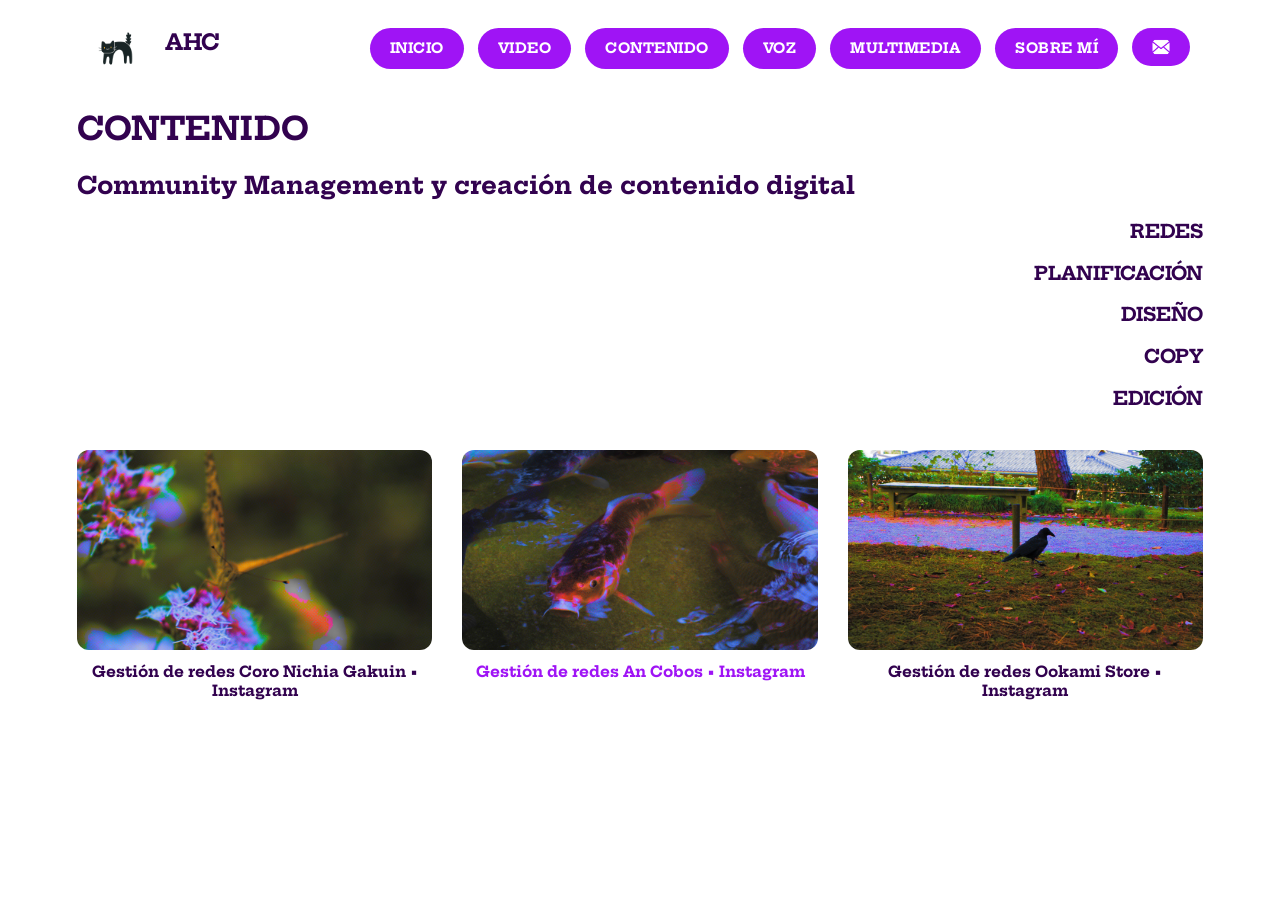
==== pages/contenido.html @ 91acc1ac "cambios en contenido" ====
<!DOCTYPE html>
<html lang="es">

<head>
    <meta charset="UTF-8">
    <meta name="viewport" content="width=device-width, initial-scale=1.0">

    <!-- Fuente -->
    <link rel="preconnect" href="https://fonts.googleapis.com">
    <link rel="preconnect" href="https://fonts.gstatic.com" crossorigin>
    <link href="https://fonts.googleapis.com/css2?family=Hepta+Slab:wght@1..900&display=swap" rel="stylesheet">

    <!-- CSS -->
    <link rel="stylesheet" href="style.css">

    <title>Contenido | AHC</title>
</head>

<body>

    <!-- BOTONES -->
    <header class="header">
        <table class="logo-menu">
            <tr>
                <td>
                    <img src="../image/black.png" alt="gato" class="gatito">
                </td>

                <td>
                    <a href="../index.html" class="boton-atras">AHC
                    </a>
                </td>
            </tr>
        </table>

        <table class="nav-menu">
            <tr>
                <td class="botones">
                    <a href="../index.html">
                        INICIO
                    </a>
                </td>

                <td class="botones">
                    <a href="videos.html">
                        VIDEO
                    </a>
                </td>

                <td class="botones">
                    <a href="contenido.html">CONTENIDO</a>
                </td>

                <td class="botones">
                    <a href="voz.html">
                        VOZ
                    </a>
                </td>

                <td class="botones">
                    <a href="multimedia.html">
                        MULTIMEDIA
                    </a>
                </td>

                <td class="botones">
                    <a href="sobre-mi.html">
                        SOBRE MÍ
                    </a>
                </td>

                <td class="botones">
                    <a href="mailto:cobos.haydee@gmail.com">
                        <img src="../image/email.png" alt="email" class="boton">
                    </a>
                </td>

            </tr>
        </table>
    </header>

    <main>
        <h1>CONTENIDO</h1>
        <h2>Community Management y creación de contenido digital</h2>

        <h3 class="texto-derecha">REDES</h3>
        <h3 class="texto-derecha">PLANIFICACIÓN</h3>
        <h3 class="texto-derecha">DISEÑO</h3>
        <h3 class="texto-derecha">COPY</h3>
        <h3 class="texto-derecha">EDICIÓN</h3>

        <div class="galeria">
            <a href="https://www.instagram.com/coro.nichia.gakuin/" target="_blank" class="tarjeta">
                <img src="../image/pagina-contenido/pagina-contenido-1.webp" alt="Ver video en YouTube">
                <span class="tarjeta-titulo letra-oscura">
                    Gestión de redes
                    Coro Nichia Gakuin • Instagram
                </span>
            </a>

            <a href="https://www.instagram.com/ange.nyaa/" target="_blank" class="tarjeta">
                <img src="../image/pagina-contenido/pagina-contenido-2.webp" alt="Ver video en YouTube">
                <span class="tarjeta-titulo letra-clara">
                    Gestión de redes
                    An Cobos • Instagram
                </span>
            </a>

            <a href="https://www.instagram.com/ookami.storee/" target="_blank" class="tarjeta">
                <img src="../image/pagina-contenido/pagina-contenido-3.webp" alt="Ver video en YouTube">
                <span class="tarjeta-titulo letra-oscura">
                    Gestión de redes
                    Ookami Store • Instagram
                </span>
            </a>
        </div>
    </main>
</body>
---- pages/style.css ----
/* =========================
   VARIABLES
========================= */

:root {
    --color-oscuro: #32024F;
    --color-claro: #9f14f5;
    --transition: 0.2s;
}


/* =========================
   CONFIGURACIÓN GENERAL
========================= */

* {
    font-family: "Hepta Slab", serif;
}

html,
body {
    margin: 0;
    padding: 0;
    overflow-x: hidden;
}

body {
    color: var(--color-oscuro);
}

table {
    width: 100%;
    border-spacing: 5px;
    table-layout: fixed;
}

main {
    display: block;
    padding: 0 6%;
    box-sizing: border-box;
}

td {
    vertical-align: top;
    line-height: 1.5;
    font-size: 15px;
}

.letra-oscura {
    color: var(--color-oscuro);
}

.letra-clara {
    color: var(--color-claro);
}


/* =========================
   PORTADA (INDEX)
========================= */

.portada {
    width: 100%;
    max-width: 100%;
    height: auto;
    display: block;
}

.categorias {
    width: 90%;
    max-width: 1200px;
    margin: 50px auto;
    text-align: center;
}

.categoria {
    min-height: 100px;

    display: flex;
    align-items: center;
    justify-content: center;
    text-align: justify;

    text-decoration: none;

    font-size: 22px;
    font-weight: bold;

    transition: var(--transition);
}

.categoria:hover {
    transform: translateY(-5px);
}


/* =========================
   ENCABEZADO (GATITO + AHC + NAV)
========================= */

.header {
    display: flex;
    align-items: center;
    justify-content: space-between;
    flex-wrap: wrap;
    padding: 0 6%;
    box-sizing: border-box;
}

.logo-menu {
    width: auto;
    table-layout: auto;
    border-spacing: 15px 5px;
    margin: 20px 0 10px 0;
}

.gatito {
    height: 45px;
    width: auto;
    display: block;
    margin: 0;
}

.boton-atras {
    display: inline-block;
    padding-left: 10px;
    font-size: 22px;
    font-weight: bold;
    color: var(--color-oscuro);
    text-decoration: none;
    transition: var(--transition);
}

.boton-atras:hover {
    color: var(--color-claro);
}


/* =========================
   BOTONES DE NAVEGACIÓN
========================= */

.nav-menu {
    width: auto;
    table-layout: auto;
    border-spacing: 12px 5px;
    margin: 20px 0 10px 0;
}

.botones a {
    display: inline-flex;
    align-items: center;
    justify-content: center;
    padding: 10px 20px;
    background-color: var(--color-claro);
    color: #ffffff;
    text-decoration: none;
    border-radius: 30px;
    font-weight: bold;
    font-size: 14px;
    letter-spacing: 0.5px;
    white-space: nowrap;
    transition: var(--transition);
}

.botones a:hover {
    background-color: var(--color-oscuro);
    transform: translateY(-3px);
}

.botones img.boton {
    height: 18px;
    width: 18px;
    filter: brightness(0) invert(1);
}


/* =========================
   GALERÍA DE CADA PÁGINA
========================= */

.galeria {
    display: grid;
    grid-template-columns: repeat(auto-fit, minmax(220px, 1fr));
    gap: 30px;
    margin: 40px 0;
}

.tarjeta {
    display: block;
    text-decoration: none;
    transition: var(--transition);
}

.tarjeta:hover {
    transform: translateY(-5px);
}

.tarjeta img {
    display: block;
    width: 100%;
    height: 200px;
    object-fit: cover;
    border-radius: 12px;
    transition: var(--transition);
}

.tarjeta:hover img {
    opacity: 0.85;
}

.tarjeta-titulo {
    display: block;
    margin-top: 12px;
    font-weight: bold;
    font-size: 15px;
    text-align: center;
}


/* =========================
   SOBRE MÍ (INTRO)
========================= */

.intro-sobre-mi {
    display: flex;
    align-items: center;
    justify-content: space-between;
    gap: 40px;
    flex-wrap: wrap;
}

.texto-sobre-mi {
    flex: 1;
    min-width: 280px;
}

.texto-sobre-mi h2:not(.firma) {
    font-weight: 400;
}

.foto-perfil {
    display: block;
    flex-shrink: 0;
    width: 220px;
    height: 220px;
    object-fit: cover;
    border-radius: 12px;
    margin: 30px 0;
}

.contacto {
    display: flex;
    flex-direction: column;
    gap: 18px;
    max-width: 400px;
    margin: 20px 0 50px;
}

.contacto-item {
    display: flex;
    align-items: center;
    gap: 15px;
    color: var(--color-oscuro);
    text-decoration: none;
    font-weight: bold;
    font-size: 16px;
    transition: var(--transition);
}

.contacto-item img {
    width: 26px;
    height: 26px;
    object-fit: contain;
}

.contacto-item:hover {
    color: var(--color-claro);
    transform: translateX(8px);
}


/* =========================
   UTILIDADES
========================= */

.texto-derecha {
    text-align: right;
    margin-right: auto;
}

.firma {
    font-family: "Caveat", cursive;
    font-weight: 600;
    font-style: italic;
    text-align: center;
    color: var(--color-claro);
}
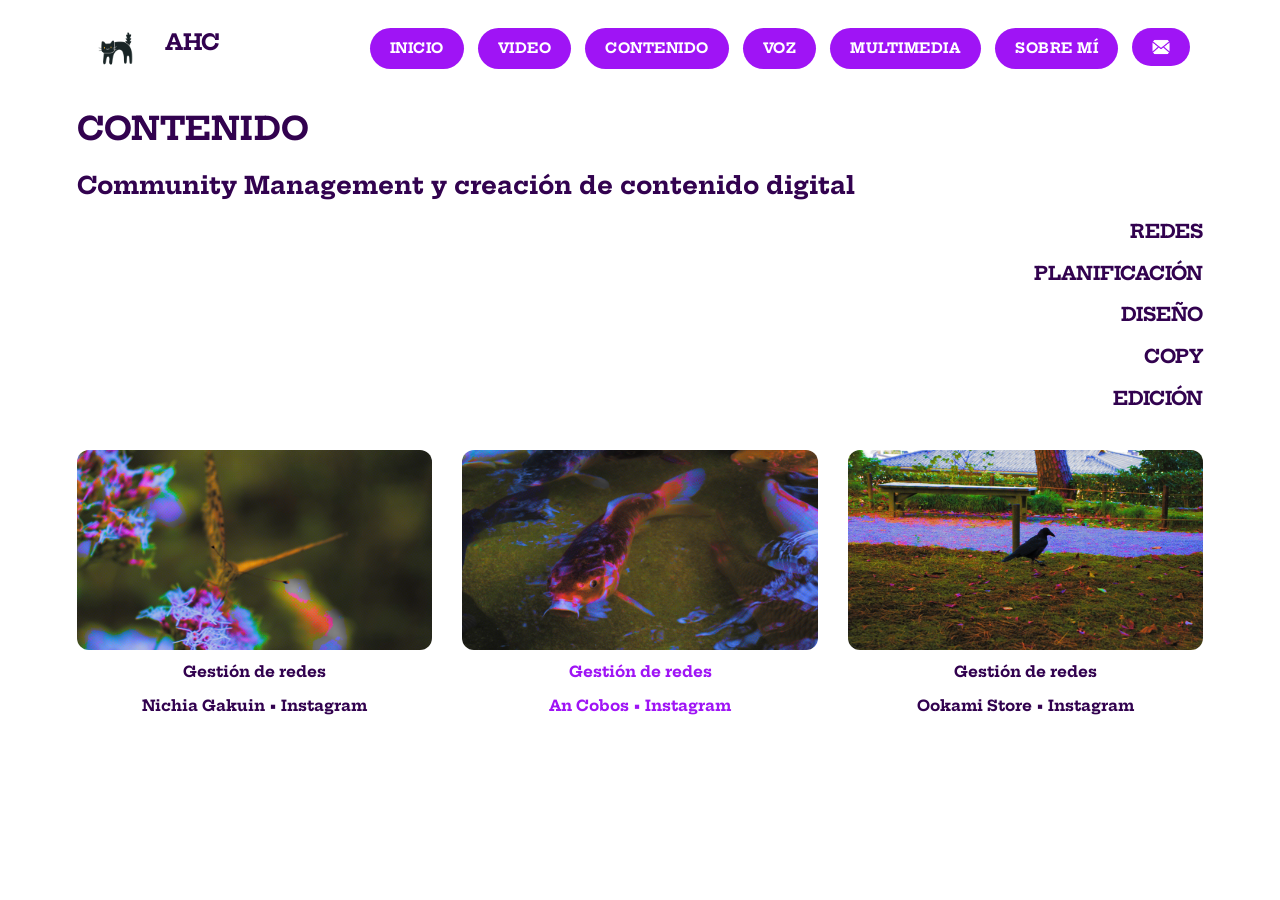
==== commit ad4fbc5a: "cambios" ====
--- a/pages/contenido.html
+++ b/pages/contenido.html
@@ -94,7 +94,7 @@
                 <img src="../image/pagina-contenido/pagina-contenido-1.webp" alt="Ver video en YouTube">
                 <span class="tarjeta-titulo letra-oscura">
                     Gestión de redes
-                    Coro Nichia Gakuin • Instagram
+                    <p>Nichia Gakuin • Instagram</p>
                 </span>
             </a>
 
@@ -102,7 +102,7 @@
                 <img src="../image/pagina-contenido/pagina-contenido-2.webp" alt="Ver video en YouTube">
                 <span class="tarjeta-titulo letra-clara">
                     Gestión de redes
-                    An Cobos • Instagram
+                    <p>An Cobos • Instagram</p>
                 </span>
             </a>
 
@@ -110,7 +110,7 @@
                 <img src="../image/pagina-contenido/pagina-contenido-3.webp" alt="Ver video en YouTube">
                 <span class="tarjeta-titulo letra-oscura">
                     Gestión de redes
-                    Ookami Store • Instagram
+                    <p>Ookami Store • Instagram</p>
                 </span>
             </a>
         </div>
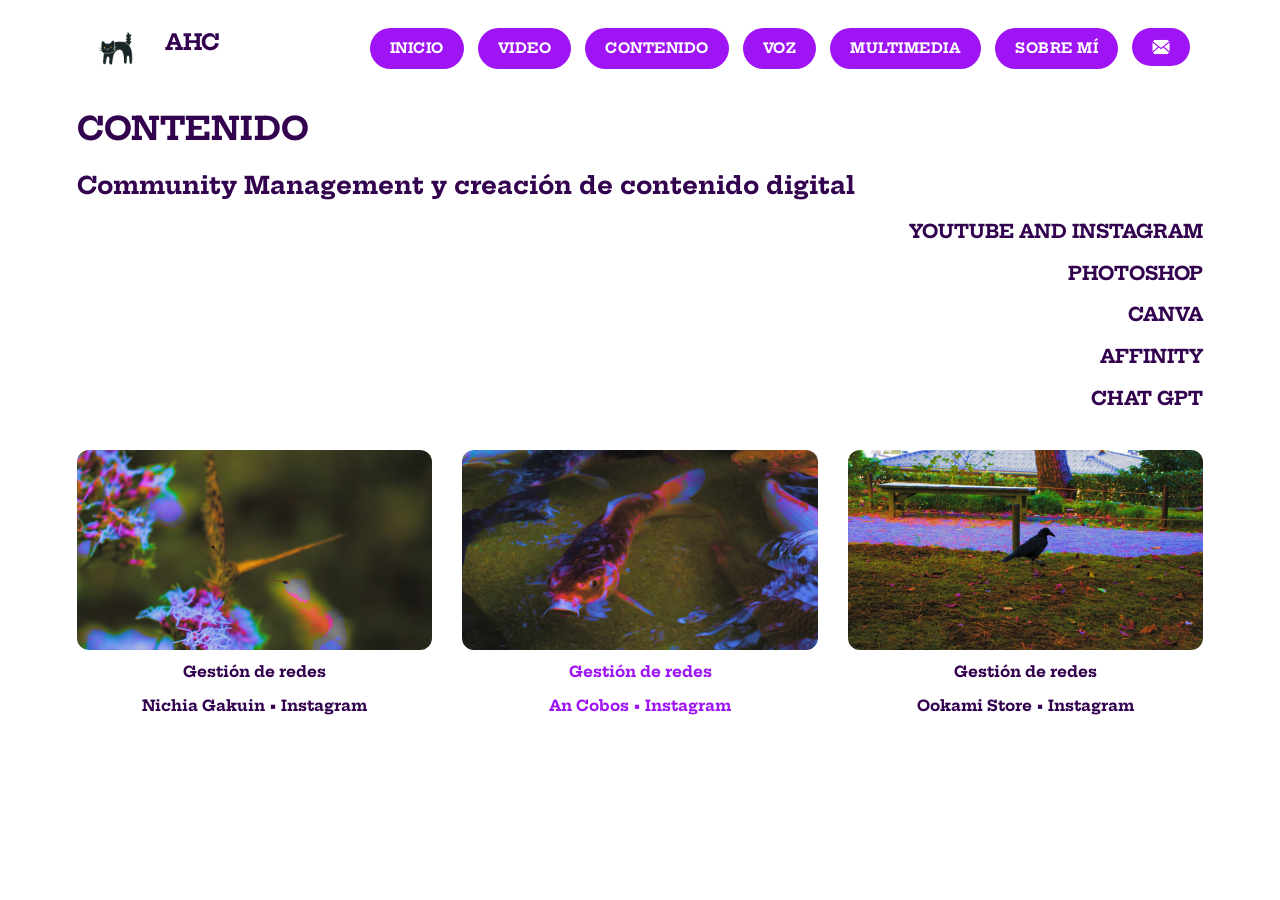
==== commit f11b551c: "cabios" ====
--- a/pages/contenido.html
+++ b/pages/contenido.html
@@ -83,11 +83,11 @@
         <h1>CONTENIDO</h1>
         <h2>Community Management y creación de contenido digital</h2>
 
-        <h3 class="texto-derecha">REDES</h3>
-        <h3 class="texto-derecha">PLANIFICACIÓN</h3>
-        <h3 class="texto-derecha">DISEÑO</h3>
-        <h3 class="texto-derecha">COPY</h3>
-        <h3 class="texto-derecha">EDICIÓN</h3>
+        <h3 class="texto-derecha">YOUTUBE AND INSTAGRAM</h3>
+        <h3 class="texto-derecha">PHOTOSHOP</h3>
+        <h3 class="texto-derecha">CANVA</h3>
+        <h3 class="texto-derecha">AFFINITY</h3>
+        <h3 class="texto-derecha">CHAT GPT</h3>
 
         <div class="galeria">
             <a href="https://www.instagram.com/coro.nichia.gakuin/" target="_blank" class="tarjeta">
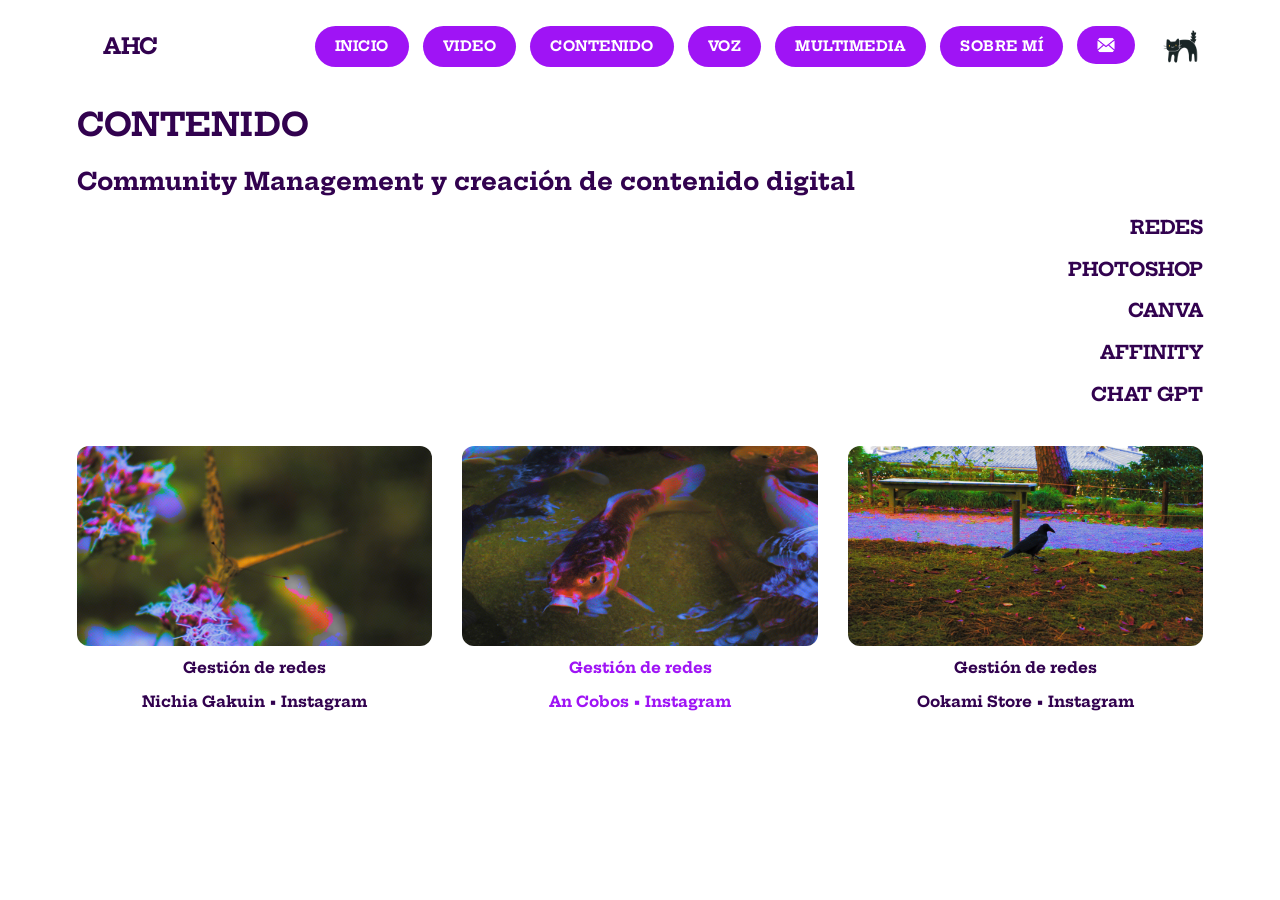
==== commit e421dfb9: "Mover el gatito al lado derecho del header en contenido, alineado con los botones El gatito pasa a s" ====
--- a/pages/contenido.html
+++ b/pages/contenido.html
@@ -22,10 +22,6 @@
     <header class="header">
         <table class="logo-menu">
             <tr>
-                <td>
-                    <img src="../image/black.png" alt="gato" class="gatito">
-                </td>
-
                 <td>
                     <a href="../index.html" class="boton-atras">AHC
                     </a>
@@ -77,13 +73,15 @@
 
             </tr>
         </table>
+
+        <img src="../image/black.png" alt="gato" class="gatito gatito-derecha">
     </header>
 
     <main>
         <h1>CONTENIDO</h1>
         <h2>Community Management y creación de contenido digital</h2>
 
-        <h3 class="texto-derecha">YOUTUBE AND INSTAGRAM</h3>
+        <h3 class="texto-derecha">REDES</h3>
         <h3 class="texto-derecha">PHOTOSHOP</h3>
         <h3 class="texto-derecha">CANVA</h3>
         <h3 class="texto-derecha">AFFINITY</h3>
--- a/pages/style.css
+++ b/pages/style.css
@@ -121,6 +121,10 @@
     margin: 0;
 }
 
+.gatito-derecha {
+    margin: 20px 0 10px 10px;
+}
+
 .boton-atras {
     display: inline-block;
     padding-left: 10px;
@@ -144,7 +148,7 @@
     width: auto;
     table-layout: auto;
     border-spacing: 12px 5px;
-    margin: 20px 0 10px 0;
+    margin: 20px 0 10px auto;
 }
 
 .botones a {
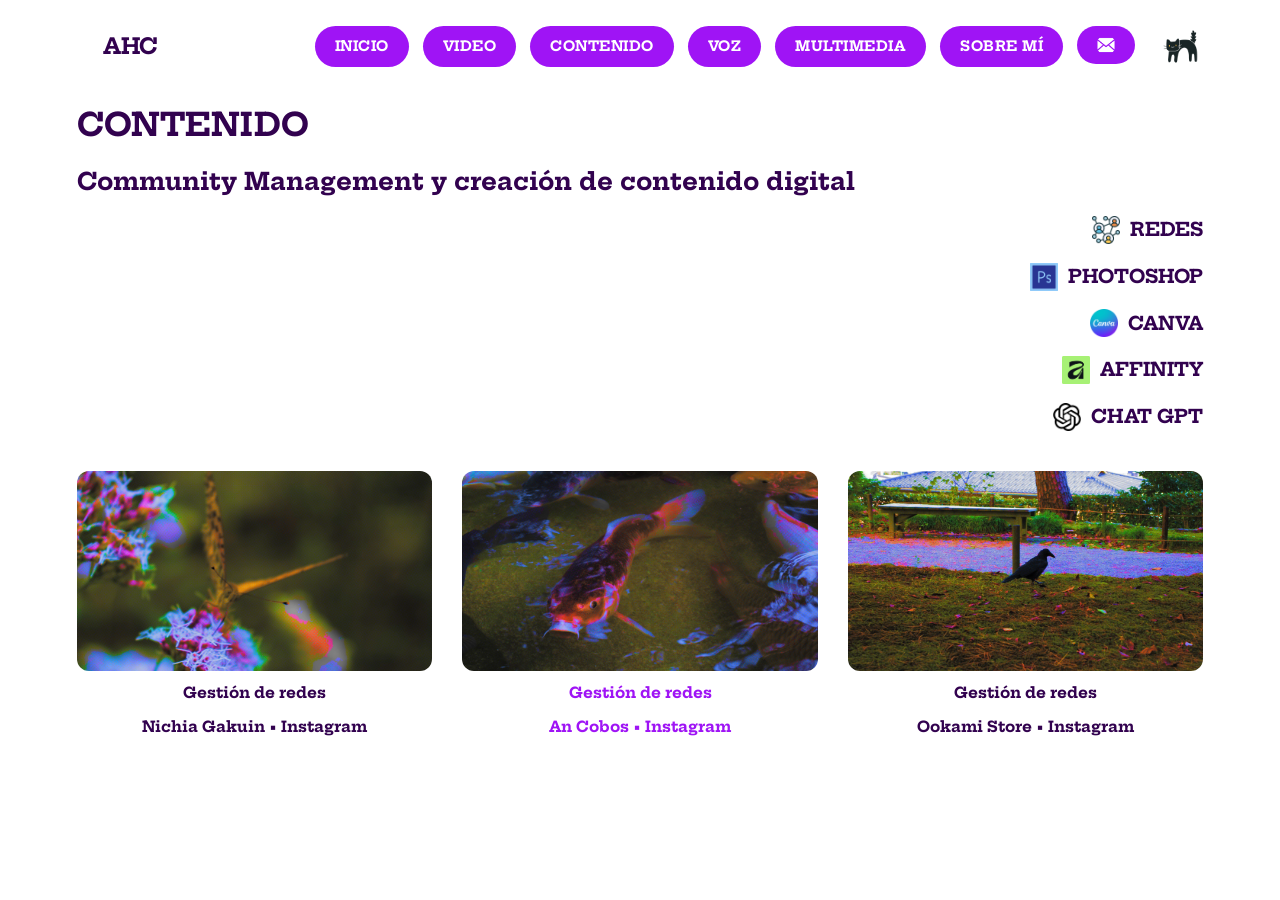
==== commit 5bfd5cfe: "agregar iconos" ====
--- a/pages/contenido.html
+++ b/pages/contenido.html
@@ -81,11 +81,11 @@
         <h1>CONTENIDO</h1>
         <h2>Community Management y creación de contenido digital</h2>
 
-        <h3 class="texto-derecha">REDES</h3>
-        <h3 class="texto-derecha">PHOTOSHOP</h3>
-        <h3 class="texto-derecha">CANVA</h3>
-        <h3 class="texto-derecha">AFFINITY</h3>
-        <h3 class="texto-derecha">CHAT GPT</h3>
+        <h3 class="texto-derecha"><img src="../image/pagina-contenido/pagina-contenido-redes.png" alt="" class="icono">REDES</h3>
+        <h3 class="texto-derecha"><img src="../image/pagina-contenido/pagina-contenido-photoshop.png" alt="" class="icono">PHOTOSHOP</h3>
+        <h3 class="texto-derecha"><img src="../image/pagina-contenido/pagina-contenido-canva.png" alt="" class="icono">CANVA</h3>
+        <h3 class="texto-derecha"><img src="../image/pagina-contenido/pagina-contenido-affinity.webp" alt="" class="icono">AFFINITY</h3>
+        <h3 class="texto-derecha"><img src="../image/pagina-contenido/pagina-contenido-chat-gpt.png" alt="" class="icono">CHAT GPT</h3>
 
         <div class="galeria">
             <a href="https://www.instagram.com/coro.nichia.gakuin/" target="_blank" class="tarjeta">
--- a/pages/style.css
+++ b/pages/style.css
@@ -239,15 +239,16 @@
     min-width: 280px;
 }
 
-.texto-sobre-mi h2:not(.firma) {
-    font-weight: 400;
+.texto-sobre-mi h2:not(.firma),
+.texto-sobre-mi h3 {
+    font-weight: 300;
 }
 
 .foto-perfil {
     display: block;
     flex-shrink: 0;
-    width: 220px;
-    height: 220px;
+    width: 300px;
+    height: 300px;
     object-fit: cover;
     border-radius: 12px;
     margin: 30px 0;
@@ -289,8 +290,16 @@
 ========================= */
 
 .texto-derecha {
-    text-align: right;
-    margin-right: auto;
+    display: flex;
+    align-items: center;
+    justify-content: flex-end;
+    gap: 10px;
+}
+
+.icono {
+    width: 28px;
+    height: 28px;
+    object-fit: contain;
 }
 
 .firma {
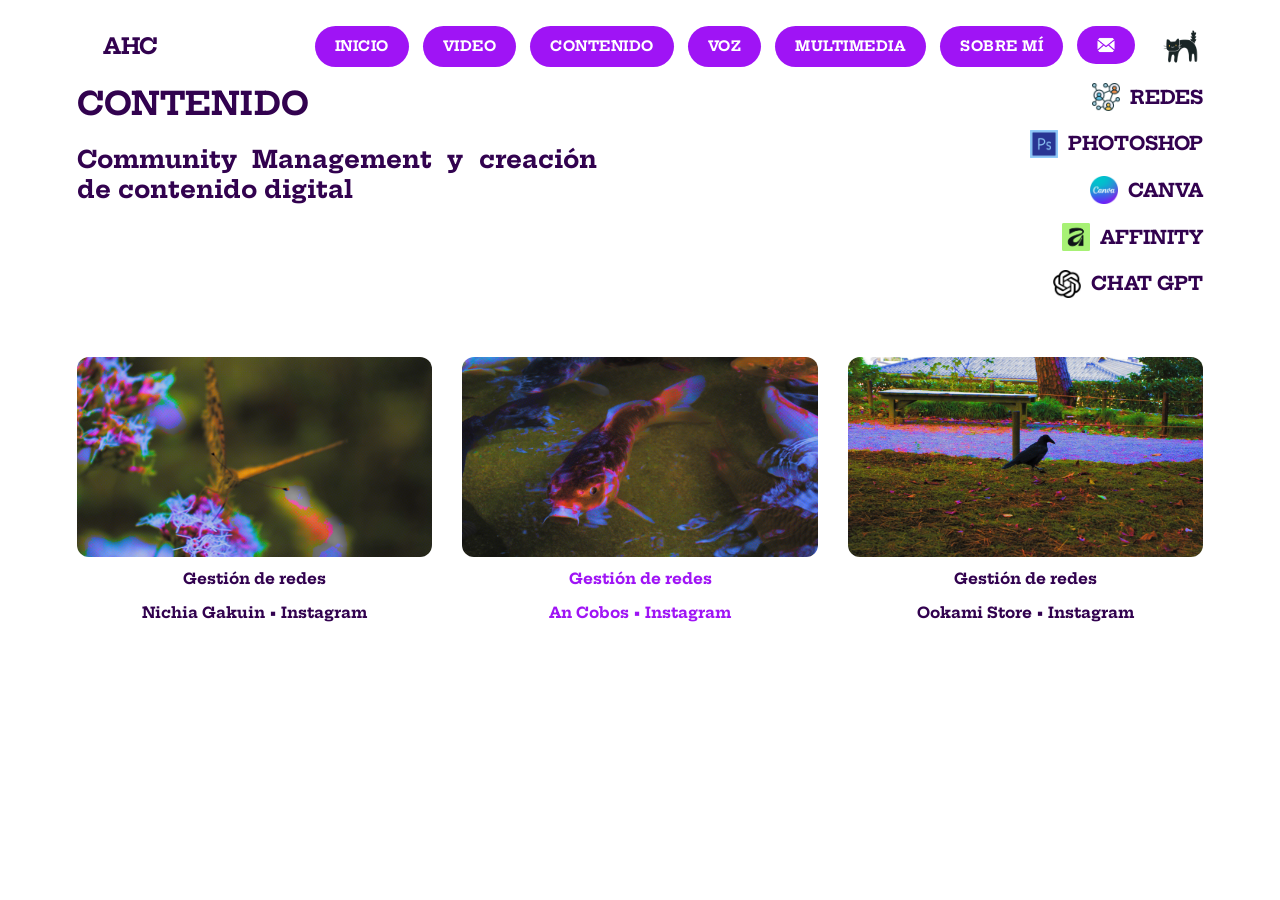
==== commit e63b274d: "cambios en el texto" ====
--- a/pages/contenido.html
+++ b/pages/contenido.html
@@ -78,14 +78,20 @@
     </header>
 
     <main>
-        <h1>CONTENIDO</h1>
-        <h2>Community Management y creación de contenido digital</h2>
+        <div class="encabezado-pagina">
+            <div class="titulo-pagina">
+                <h1>CONTENIDO</h1>
+                <h2>Community Management y creación de contenido digital</h2>
+            </div>
 
-        <h3 class="texto-derecha"><img src="../image/pagina-contenido/pagina-contenido-redes.png" alt="" class="icono">REDES</h3>
-        <h3 class="texto-derecha"><img src="../image/pagina-contenido/pagina-contenido-photoshop.png" alt="" class="icono">PHOTOSHOP</h3>
-        <h3 class="texto-derecha"><img src="../image/pagina-contenido/pagina-contenido-canva.png" alt="" class="icono">CANVA</h3>
-        <h3 class="texto-derecha"><img src="../image/pagina-contenido/pagina-contenido-affinity.webp" alt="" class="icono">AFFINITY</h3>
-        <h3 class="texto-derecha"><img src="../image/pagina-contenido/pagina-contenido-chat-gpt.png" alt="" class="icono">CHAT GPT</h3>
+            <div class="herramientas">
+                <h3 class="texto-derecha"><img src="../image/pagina-contenido/pagina-contenido-redes.png" alt="" class="icono">REDES</h3>
+                <h3 class="texto-derecha"><img src="../image/pagina-contenido/pagina-contenido-photoshop.png" alt="" class="icono">PHOTOSHOP</h3>
+                <h3 class="texto-derecha"><img src="../image/pagina-contenido/pagina-contenido-canva.png" alt="" class="icono">CANVA</h3>
+                <h3 class="texto-derecha"><img src="../image/pagina-contenido/pagina-contenido-affinity.webp" alt="" class="icono">AFFINITY</h3>
+                <h3 class="texto-derecha"><img src="../image/pagina-contenido/pagina-contenido-chat-gpt.png" alt="" class="icono">CHAT GPT</h3>
+            </div>
+        </div>
 
         <div class="galeria">
             <a href="https://www.instagram.com/coro.nichia.gakuin/" target="_blank" class="tarjeta">
--- a/pages/style.css
+++ b/pages/style.css
@@ -288,6 +288,29 @@
 /* =========================
    UTILIDADES
 ========================= */
+
+.encabezado-pagina {
+    display: flex;
+    align-items: flex-start;
+    justify-content: space-between;
+    gap: 40px;
+    flex-wrap: wrap;
+}
+
+.titulo-pagina {
+    flex: 1;
+    min-width: 280px;
+    max-width: 520px;
+}
+
+.titulo-pagina h2 {
+    text-align: justify;
+}
+
+.titulo-pagina h1,
+.herramientas h3:first-child {
+    margin-top: 0;
+}
 
 .texto-derecha {
     display: flex;
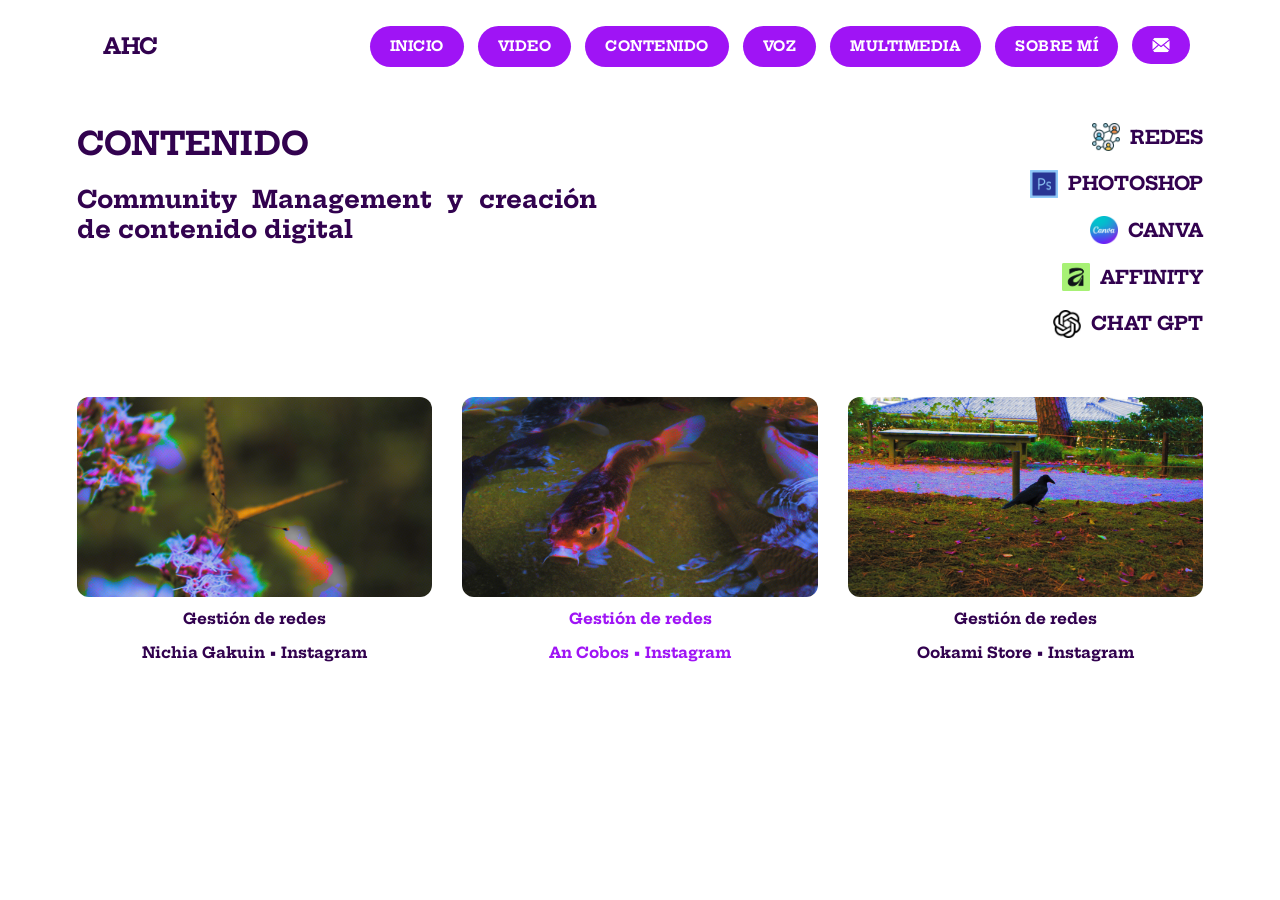
==== commit 2c580685: "arreglos" ====
--- a/pages/contenido.html
+++ b/pages/contenido.html
@@ -74,7 +74,6 @@
             </tr>
         </table>
 
-        <img src="../image/black.png" alt="gato" class="gatito gatito-derecha">
     </header>
 
     <main>
@@ -85,11 +84,16 @@
             </div>
 
             <div class="herramientas">
-                <h3 class="texto-derecha"><img src="../image/pagina-contenido/pagina-contenido-redes.png" alt="" class="icono">REDES</h3>
-                <h3 class="texto-derecha"><img src="../image/pagina-contenido/pagina-contenido-photoshop.png" alt="" class="icono">PHOTOSHOP</h3>
-                <h3 class="texto-derecha"><img src="../image/pagina-contenido/pagina-contenido-canva.png" alt="" class="icono">CANVA</h3>
-                <h3 class="texto-derecha"><img src="../image/pagina-contenido/pagina-contenido-affinity.webp" alt="" class="icono">AFFINITY</h3>
-                <h3 class="texto-derecha"><img src="../image/pagina-contenido/pagina-contenido-chat-gpt.png" alt="" class="icono">CHAT GPT</h3>
+                <h3 class="texto-derecha"><img src="../image/pagina-contenido/pagina-contenido-redes.png" alt=""
+                        class="icono">REDES</h3>
+                <h3 class="texto-derecha"><img src="../image/pagina-contenido/pagina-contenido-photoshop.png" alt=""
+                        class="icono">PHOTOSHOP</h3>
+                <h3 class="texto-derecha"><img src="../image/pagina-contenido/pagina-contenido-canva.png" alt=""
+                        class="icono">CANVA</h3>
+                <h3 class="texto-derecha"><img src="../image/pagina-contenido/pagina-contenido-affinity.webp" alt=""
+                        class="icono">AFFINITY</h3>
+                <h3 class="texto-derecha"><img src="../image/pagina-contenido/pagina-contenido-chat-gpt.png" alt=""
+                        class="icono">CHAT GPT</h3>
             </div>
         </div>
 
--- a/pages/style.css
+++ b/pages/style.css
@@ -36,7 +36,7 @@
 
 main {
     display: block;
-    padding: 0 6%;
+    padding: 40px 6% 0;
     box-sizing: border-box;
 }
 
@@ -252,6 +252,13 @@
     object-fit: cover;
     border-radius: 12px;
     margin: 30px 0;
+}
+
+.contacto-fila {
+    display: flex;
+    align-items: center;
+    gap: 60px;
+    flex-wrap: wrap;
 }
 
 .contacto {
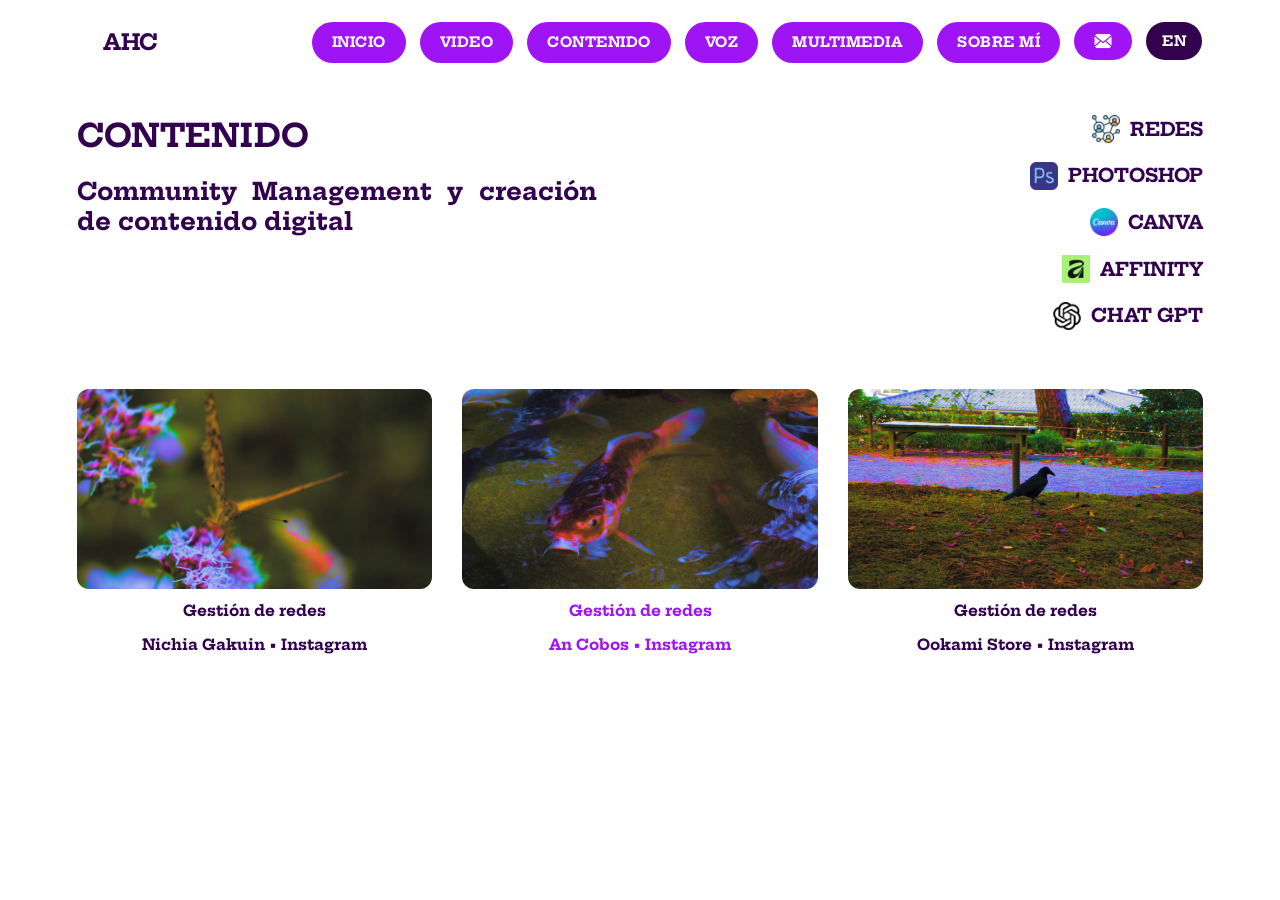
==== commit f177564a: "Agregar selector de idioma (ES/EN) con un boton Se agrega pages/i18n.js, un script chico sin depende" ====
--- a/pages/contenido.html
+++ b/pages/contenido.html
@@ -32,7 +32,7 @@
         <table class="nav-menu">
             <tr>
                 <td class="botones">
-                    <a href="../index.html">
+                    <a href="../index.html" data-en="HOME">
                         INICIO
                     </a>
                 </td>
@@ -44,11 +44,11 @@
                 </td>
 
                 <td class="botones">
-                    <a href="contenido.html">CONTENIDO</a>
+                    <a href="contenido.html" data-en="CONTENT">CONTENIDO</a>
                 </td>
 
                 <td class="botones">
-                    <a href="voz.html">
+                    <a href="voz.html" data-en="VOICE">
                         VOZ
                     </a>
                 </td>
@@ -60,15 +60,19 @@
                 </td>
 
                 <td class="botones">
-                    <a href="sobre-mi.html">
+                    <a href="sobre-mi.html" data-en="ABOUT ME">
                         SOBRE MÍ
                     </a>
                 </td>
 
                 <td class="botones">
                     <a href="mailto:cobos.haydee@gmail.com">
-                        <img src="../image/email.png" alt="email" class="boton">
+                        <img src="../image/email.png" alt="email" data-alt-en="email" class="boton">
                     </a>
+                </td>
+
+                <td class="botones">
+                    <button class="lang-toggle" type="button">EN</button>
                 </td>
 
             </tr>
@@ -79,13 +83,13 @@
     <main>
         <div class="encabezado-pagina">
             <div class="titulo-pagina">
-                <h1>CONTENIDO</h1>
-                <h2>Community Management y creación de contenido digital</h2>
+                <h1 data-en="CONTENT">CONTENIDO</h1>
+                <h2 data-en="Community management and digital content creation">Community Management y creación de contenido digital</h2>
             </div>
 
             <div class="herramientas">
                 <h3 class="texto-derecha"><img src="../image/pagina-contenido/pagina-contenido-redes.png" alt=""
-                        class="icono">REDES</h3>
+                        class="icono"><span data-en="SOCIAL MEDIA">REDES</span></h3>
                 <h3 class="texto-derecha"><img src="../image/pagina-contenido/pagina-contenido-photoshop.png" alt=""
                         class="icono">PHOTOSHOP</h3>
                 <h3 class="texto-derecha"><img src="../image/pagina-contenido/pagina-contenido-canva.png" alt=""
@@ -99,28 +103,30 @@
 
         <div class="galeria">
             <a href="https://www.instagram.com/coro.nichia.gakuin/" target="_blank" class="tarjeta">
-                <img src="../image/pagina-contenido/pagina-contenido-1.webp" alt="Ver video en YouTube">
+                <img src="../image/pagina-contenido/pagina-contenido-1.webp" alt="Ver video en YouTube" data-alt-en="See video on YouTube">
                 <span class="tarjeta-titulo letra-oscura">
-                    Gestión de redes
+                    <span data-en="Social media management">Gestión de redes</span>
                     <p>Nichia Gakuin • Instagram</p>
                 </span>
             </a>
 
             <a href="https://www.instagram.com/ange.nyaa/" target="_blank" class="tarjeta">
-                <img src="../image/pagina-contenido/pagina-contenido-2.webp" alt="Ver video en YouTube">
+                <img src="../image/pagina-contenido/pagina-contenido-2.webp" alt="Ver video en YouTube" data-alt-en="See video on YouTube">
                 <span class="tarjeta-titulo letra-clara">
-                    Gestión de redes
+                    <span data-en="Social media management">Gestión de redes</span>
                     <p>An Cobos • Instagram</p>
                 </span>
             </a>
 
             <a href="https://www.instagram.com/ookami.storee/" target="_blank" class="tarjeta">
-                <img src="../image/pagina-contenido/pagina-contenido-3.webp" alt="Ver video en YouTube">
+                <img src="../image/pagina-contenido/pagina-contenido-3.webp" alt="Ver video en YouTube" data-alt-en="See video on YouTube">
                 <span class="tarjeta-titulo letra-oscura">
-                    Gestión de redes
+                    <span data-en="Social media management">Gestión de redes</span>
                     <p>Ookami Store • Instagram</p>
                 </span>
             </a>
         </div>
     </main>
+
+    <script src="i18n.js"></script>
 </body>
--- a/pages/style.css
+++ b/pages/style.css
@@ -66,6 +66,27 @@
     display: block;
 }
 
+.portada-contenedor {
+    position: relative;
+}
+
+.scroll-indicador {
+    position: absolute;
+    right: 3.7%;
+    bottom: 7%;
+    display: flex;
+    align-items: center;
+    gap: 10px;
+    font-size: clamp(10px, 1.1vw, 14px);
+    letter-spacing: 0.5px;
+}
+
+.scroll-indicador img {
+    width: 1.2em;
+    height: 1.2em;
+    transform: rotate(90deg);
+}
+
 .categorias {
     width: 90%;
     max-width: 1200px;
@@ -91,6 +112,23 @@
 
 .categoria:hover {
     transform: translateY(-5px);
+}
+
+.categorias-grid {
+    display: grid;
+    grid-template-columns: repeat(5, 1fr);
+    gap: 5px;
+}
+
+.categoria-item {
+    min-width: 0;
+}
+
+.categoria-desc {
+    margin: 8px 0 0;
+    padding: 0 5px;
+    font-size: 15px;
+    line-height: 1.5;
 }
 
 
@@ -144,10 +182,17 @@
    BOTONES DE NAVEGACIÓN
 ========================= */
 
+.nav-menu,
+.nav-menu tbody,
+.nav-menu tr {
+    display: flex;
+    flex-wrap: wrap;
+    justify-content: flex-end;
+    gap: 8px 12px;
+}
+
 .nav-menu {
     width: auto;
-    table-layout: auto;
-    border-spacing: 12px 5px;
     margin: 20px 0 10px auto;
 }
 
@@ -338,4 +383,179 @@
     font-style: italic;
     text-align: center;
     color: var(--color-claro);
-}+}
+
+
+/* =========================
+   RESPONSIVE
+========================= */
+
+@media (max-width: 900px) {
+    .categorias-grid {
+        grid-template-columns: repeat(2, 1fr);
+        gap: 30px 10px;
+    }
+}
+
+@media (max-width: 768px) {
+    .header {
+        justify-content: space-between;
+    }
+
+    .logo-menu {
+        order: 0;
+    }
+
+    .gatito-derecha {
+        order: 1;
+        margin-left: 0;
+    }
+
+    .nav-menu {
+        order: 2;
+        width: 100%;
+        margin: 5px 0 10px;
+    }
+
+    .nav-menu,
+    .nav-menu tbody,
+    .nav-menu tr {
+        justify-content: center;
+    }
+
+    .botones a {
+        padding: 8px 14px;
+        font-size: 13px;
+    }
+}
+
+@media (max-width: 480px) {
+    .scroll-indicador {
+        bottom: 2%;
+    }
+
+    .categorias {
+        width: 88%;
+        margin: 30px auto;
+    }
+
+    .categorias-grid {
+        grid-template-columns: 1fr;
+    }
+
+    .categoria {
+        min-height: 60px;
+    }
+}
+
+/* RESPONSIVE: PAGINAS INTERNAS */
+
+@media (max-width: 768px) {
+    .encabezado-pagina {
+        gap: 10px;
+    }
+
+    .titulo-pagina {
+        flex-basis: 100%;
+        min-width: 0;
+        max-width: none;
+    }
+
+    .titulo-pagina h2 {
+        text-align: left;
+    }
+
+    .herramientas {
+        display: flex;
+        flex-wrap: wrap;
+        gap: 4px 24px;
+        width: 100%;
+    }
+
+    .herramientas h3 {
+        margin: 6px 0;
+    }
+
+    .texto-derecha {
+        justify-content: flex-start;
+    }
+
+    .intro-sobre-mi {
+        gap: 10px;
+    }
+
+    .texto-sobre-mi {
+        flex-basis: 100%;
+        min-width: 0;
+    }
+
+    .foto-perfil {
+        height: auto;
+        max-width: 100%;
+        aspect-ratio: 1 / 1;
+        margin: 20px auto;
+    }
+
+    .contacto-fila {
+        justify-content: center;
+        gap: 10px;
+    }
+
+    .galeria {
+        gap: 25px;
+        margin: 25px 0 40px;
+    }
+}
+
+@media (max-width: 480px) {
+    .tarjeta img {
+        height: 180px;
+    }
+}
+
+@media (max-width: 480px) {
+    .herramientas h3 {
+        font-size: 1rem;
+    }
+}
+
+@media (max-width: 768px) {
+    .texto-derecha {
+        min-width: 0;
+        max-width: 100%;
+        overflow-wrap: anywhere;
+    }
+}
+
+/* =========================
+   SELECTOR DE IDIOMA
+========================= */
+
+.lang-toggle {
+    display: inline-flex;
+    align-items: center;
+    justify-content: center;
+    padding: 10px 16px;
+    background-color: var(--color-oscuro);
+    color: #ffffff;
+    border: none;
+    border-radius: 30px;
+    font-family: inherit;
+    font-weight: bold;
+    font-size: 14px;
+    letter-spacing: 0.5px;
+    cursor: pointer;
+    transition: var(--transition);
+}
+
+.lang-toggle:hover {
+    background-color: var(--color-claro);
+    transform: translateY(-3px);
+}
+
+.lang-toggle-index {
+    position: absolute;
+    top: 20px;
+    right: 3%;
+    z-index: 2;
+}
